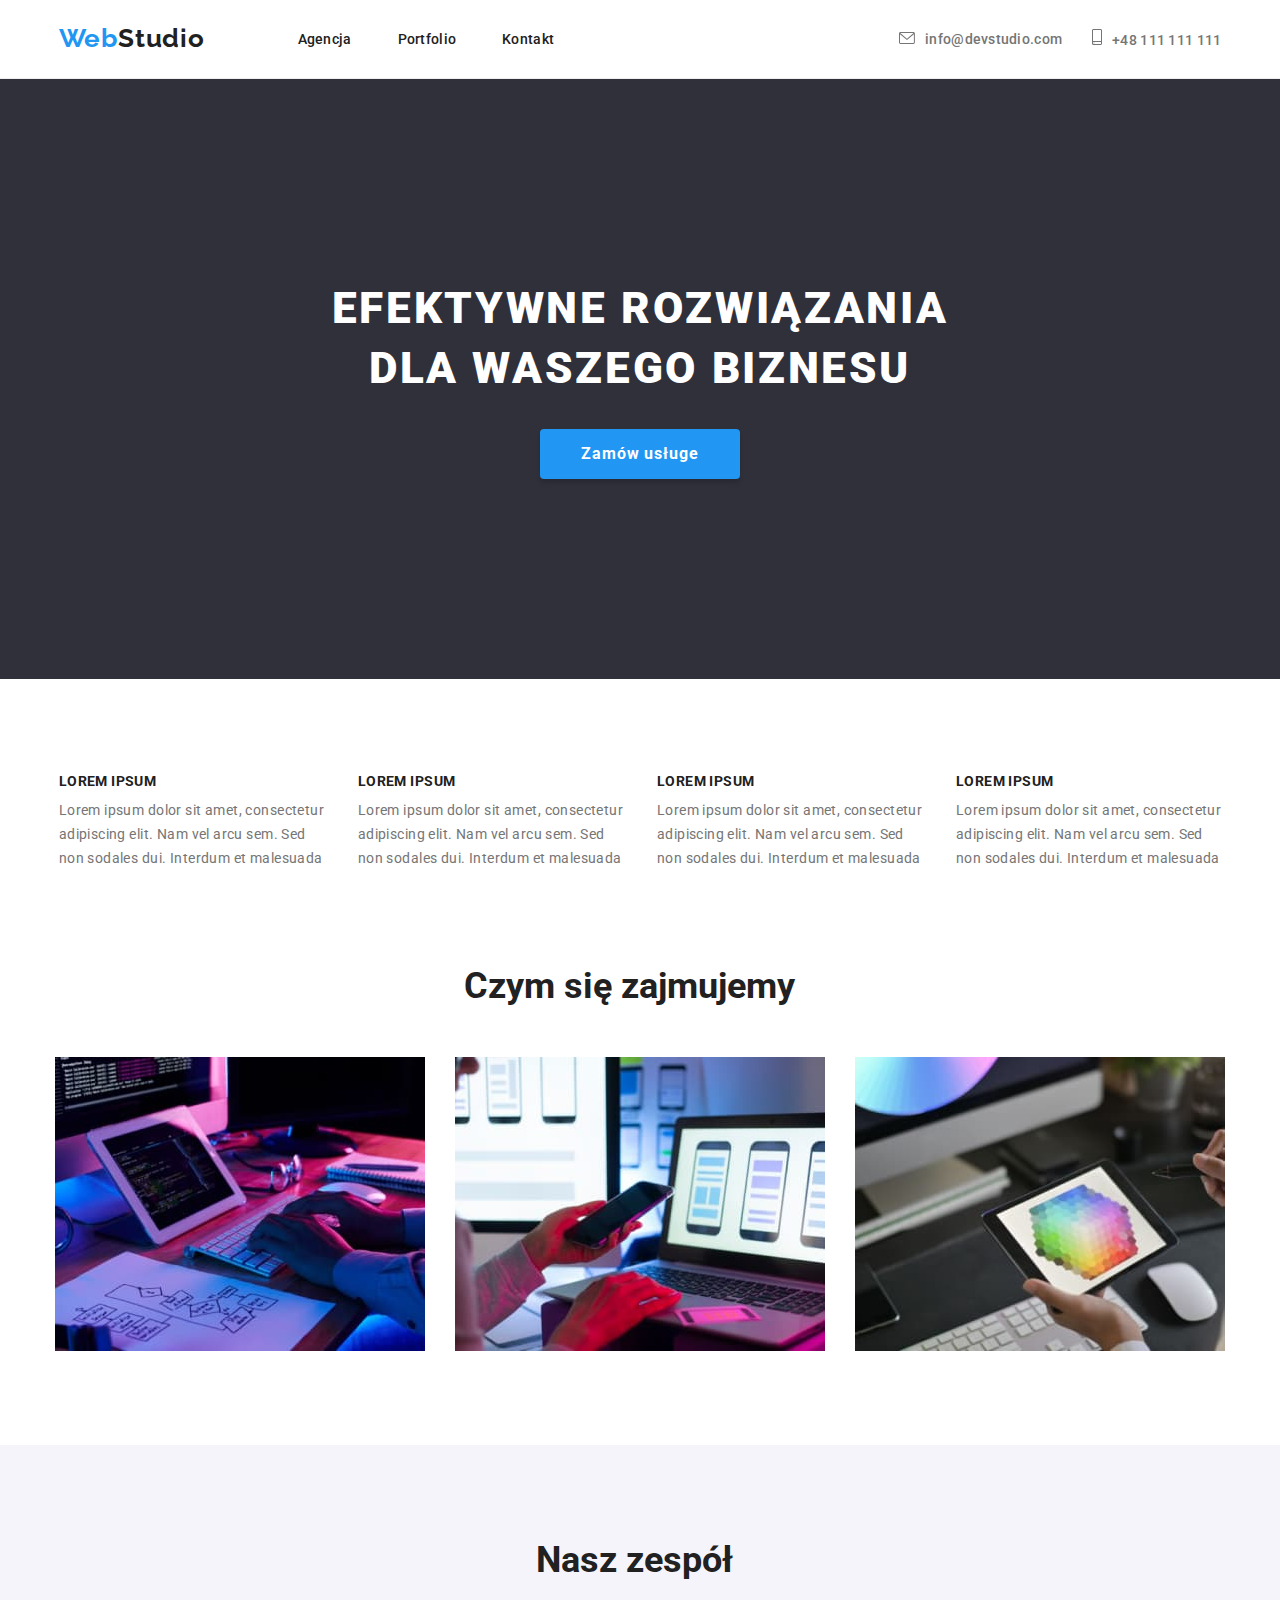
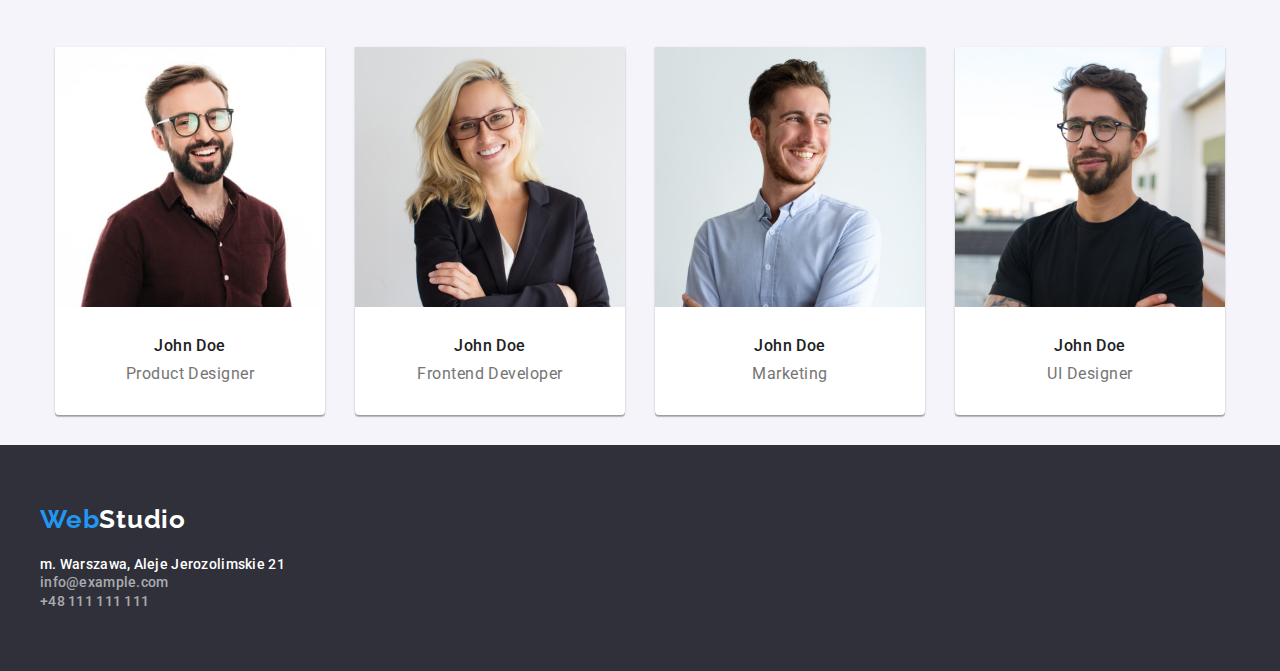
==== index.html @ 0b1e1c38 "nagłówek" ====
<!DOCTYPE html>
<html lang="en">
<head>
    <meta charset="UTF-8">
    <meta http-equiv="X-UA-Compatible" content="IE=edge">
    <meta name="viewport" content="width=device-width, initial-scale=1.0">
    <title>Studio</title>
    <link rel="stylesheet" href="https://cdnjs.cloudflare.com/ajax/libs/modern-normalize/1.0.0/modern-normalize.min.css">
    <link rel="stylesheet" href="css/styles.css">
    <link rel="preconnect" href="https://fonts.googleapis.com">
    <link rel="preconnect" href="https://fonts.gstatic.com" crossorigin>
    <link href="https://fonts.googleapis.com/css2?family=Raleway:wght@700&family=Roboto:wght@400;500;700;900&display=swap" rel="stylesheet">
</head>
<body>
    <header class="head">
        <div class="container">
            <div class="logo"> 
                <a class="logo-black" href="index.html"><span class="logo-blue">Web</span>Studio</a>
            </div>    
            <nav class="navigation">
                <ul class="navigation-list">
                    <li class="navigation-list-item"><a class="navigation-list-item-link" href="index.html">Agencja</a></li>
                    <li class="navigation-list-item"><a class="navigation-list-item-link" href="portfolio.html">Portfolio</a></li>
                    <li class="navigation-list-item"><a class="navigation-list-item-link" href="#">Kontakt</a></li>
                </ul>
            </nav>
            <div class="head-adress">
                <a class="head-adress-link" href="mailto:info@devstudio.com">
                    <svg class="head-icon" width="16" height="12">
                        <use href="../images/sprite.svg#icon-icon1head1" id="icon-icon1head1"></use>
                    </svg>info@devstudio.com
                </a>
                <a class="head-adress-link" href="tel:+48111111111">
                    <svg class="head-icon" width="10" height="16">
                        <use href="../images/sprite.svg#icon-icon1head2"></use>
                    </svg>+48 111 111 111
                </a> 
            </div>
        </div>    
    </header>
    <main>
<!--section:EFEKTYWNE ROZWIĄZANIA DLA WASZEGO BIZNESU-->
        <section class="hero">
            <div class="container">
                <a class="hero-content">
                    <h1 class="hero-content-title">EFEKTYWNE ROZWIĄZANIA<br>DLA WASZEGO BIZNESU</h1></a>
                    <button class="hero-content-button" type="button">Zamów usługe</button></a>
                </a>
            </div>
        </section>
<!--division:paragraphs-->
        <section class="paragraphs">  
            <div class="container">
                <ul class="paragraphs-list">
                    <li class="paragraphs-list-item">
                        <h4 class="paragraphs-list-item-title">LOREM IPSUM</h4>
                        <p class="paragraphs-list-item-content">Lorem ipsum dolor sit amet, consectetur<br>
                            adipiscing elit. Nam vel arcu sem. Sed <br>non
                            sodales dui. Interdum et malesuada</p>
                    </li>
                    <li class="paragraphs-list-item">
                        <h4 class="paragraphs-list-item-title">LOREM IPSUM</h4>
                        <p class="paragraphs-list-item-content">Lorem ipsum dolor sit amet, consectetur<br>
                            adipiscing elit. Nam vel arcu sem. Sed <br>non
                            sodales dui. Interdum et malesuada</p>
                    </li>
                    <li class="paragraphs-list-item">
                        <h4 class="paragraphs-list-item-title">LOREM IPSUM</h4>
                        <p class="paragraphs-list-item-content">Lorem ipsum dolor sit amet, consectetur<br>
                            adipiscing elit. Nam vel arcu sem. Sed <br>non
                            sodales dui. Interdum et malesuada</p>
                    </li>
                    <li class="paragraphs-list-item">
                        <h4 class="paragraphs-list-item-title">LOREM IPSUM</h4>
                        <p class="paragraphs-list-item-content">Lorem ipsum dolor sit amet, consectetur<br>
                            adipiscing elit. Nam vel arcu sem. Sed <br>non
                            sodales dui. Interdum et malesuada</p>
                    </li>
                </ul>
            </div>
        </section>
<!--section:Czym się zajmujemy-->
        <section class="about-us"> 
            <div class="container">
                <h2 class="about-us-heading-second-level">Czym się zajmujemy</h2>
                <ul class="about-us-list">
                    <li class="about-us-list-item"><img src="images/img1.jpg" width="370" height="294" alt="computer"></li>
                    <li class="about-us-list-item"><img src="images/img2.jpg" width="370" height="294" alt="phone"></li>
                    <li class="about-us-list-item"><img src="images/img3.jpg" width="370" height="294" alt="tablet"></li>
                </ul>
            </div>
        </section>
<!--section:Nasz zespół-->
        <section class="team">
            <div class="container">
                <h2 class="team-heading-second-level">Nasz zespół</h2>
                <ul class="team-list">
                    <li class="team-list-item">
                        <figure class="team-list-caption">
                            <img class="team-list-photo" src="images/imgteam1.jpg" alt="John Doe Product Designer" width="270" height="260"/>
                            <figcaption>
                                <p class="team-list-name">John Doe</p>
                                <p class="team-list-position">Product Designer</p>
                            </figcaption>
                        </figure>
                    </li>
                    <li class="team-list-item">
                        <figure class="team-list-caption">
                            <img class="team-list-photo" src="images/imgteam2.jpg" alt="John Doe Frontend Developer" width="270" height="260"/>
                            <figcaption>
                                <p class="team-list-name">John Doe</p>
                                <p class="team-list-position">Frontend Developer</p>
                            </figcaption>
                        </figure>
                    </li>
                    <li class="team-list-item">
                        <figure class="team-list-caption">
                            <img class="team-list-photo" src="images/imgteam3.jpg" alt="John Doe Marketing" width="270" height="260"/>
                            <figcaption>
                                <p class="team-list-name">John Doe</p>
                                <p class="team-list-position">Marketing</p>
                            </figcaption>
                        </figure>
                    </li>
                    <li class="team-list-item">
                        <figure class="team-list-caption">
                            <img class="team-list-photo" src="images/imgteam4.jpg" alt="John Doe UI Designer" width="270" height="260"/>
                            <figcaption>
                                <p class="team-list-name">John Doe</p>
                                <p class="team-list-position">UI Designer</p>
                            </figcaption>
                        </figure>
                    </li>
                </ul>
            </div>     
        </section>
    </main>
    <footer class="foot">
        <div class="container">
            <section>
                <div class="logo-foot">
                    <a class="logo-white" href="index.html"><span class="logo-blue">Web</span>Studio</a>
                </div>
                <address>
                    <ul class="foot-list">
                        <li><a class="foot-adress" href="https://goo.gl/maps/iG8N9iNhBNZRM3RP8">m. Warszawa, Aleje Jerozolimskie 21</a></li>
                        <li><a class="foot-mail" href="mailto:info@example.com">info@example.com</a></li>
                        <li><a class="foot-phone-number" href="tel:+48111111111">+48 111 111 111</a></li>
                    </ul>
                </address>
            </section>
        </div>    
    </footer>
</body>
</html>
---- css/styles.css ----
:root {
  --main-font: "Roboto", sans-serif;
  --secondary-font: "Raleway", sans-serif;
  --main-color: #212121;
  --secondary-color: #2196f3;
  --white-color: #ffffff;
  --grey-color: #757575;
  --background-color: #2f303a;
  --second-background-color: #F5F4FA;
  --footer-color: rgba(255, 255, 255, 0.6);
  --button-background-color: #f5f4fa;
  --main-button-box-shadow: 0px 4px 4px rgba(0, 0, 0, 0.15);
  --menu-button-box-shadow: 0px 3px 1px rgba(0, 0, 0, 0.1),
    0px 1px 2px rgba(0, 0, 0, 0.08),
    0px 2px 2px rgba(0, 0, 0, 0.12);
  --white-border-color: #eeeeee;
  --caption-shadow: rgba(0, 0, 0, 0.12),
    0px 1px 1px rgba(0, 0, 0, 0.14),
    0px 2px 1px rgba(0, 0, 0, 0.2);
}
body {
  font-family: var(--main-font);
  color: var(--main-color);
  font-style: normal;
  align-items: center;
}
h1,
h2,
h3,
h4,
h5,
h6 {
  margin: 0;
  padding: 0;
}

ul {
  padding: 0;
  margin: 0;
}

p {
  padding: 0;
  margin: 0;
}

img {
  display: block;
}
.container {
  width: 1200px;
  margin: 0 auto;
  align-items: center;
  justify-content: center
}
/*=====HEADER=====*/

.head {
  border-bottom: 1px solid var(--white-border-color)
}

.head .container{
  display: flex;
  align-items: center;
  
  margin-left:auto;
}
.logo {
  margin-right: 93px;
  padding-top: 24px;
  padding-bottom: 24px;  
 }
.logo-black {
  font-family: var(--secondary-font);
  font-weight: 700;
  font-size: 26px;
  line-height: 1,192;
  letter-spacing: 0.03em;
  text-decoration: none;
  color: var(--main-color);
}
.logo-blue {
  font-family: var(--secondary-font);
  font-weight: 700;
  font-size: 26px;
  line-height: 1,192;
  letter-spacing: 0.03em;
  text-decoration: none;
  color: var(--secondary-color);
}
.navigation {
  display: flex;
}
.navigation-list {
  list-style-type: none;
  text-decoration: none;
  display: flex;
  color: var(--main-color);
  }
.navigation-list .navigation-list-item:not(:last-child) {
  margin-right: 46px;
}
.navigation-list-item-link {
  font-weight: 500;
  font-size: 14px;
  line-height: 1,142;
  letter-spacing: 0.02em;
  text-decoration: none;
  color: var(--main-color);
}
.navigation-list-item-link:hover,
.navigation-list-item-link:focus,
.navigation-list-item-link:active {
  color: var(--secondary-color);
  text-decoration: none;
}
.head-adress{
  display: flex;
  padding-left: 345px;
  align-items: center;
  }
.head-adress-link:not(:last-child) {
  margin-right: 30px;
}
.head-adress-link {
  font-weight: 500;
  font-size: 14px;
  line-height: 1,142;
  letter-spacing: 0.02em;
  text-decoration: none;
  color: var(--grey-color);
}
.head-adress-link:hover,
.head-adress-link:focus,
.head-adress-link:active {
  color: var(--secondary-color);
}
.head-icon {
  display: inline-flex;
  align-items: center;
  justify-content: center;
  fill: var(--grey-color);
  margin-right: 10px;
}
.head-icon:hover,
.head-icon:focus {
  fill: var(--secondary-color);
}

/*====H2 to section=====*/

.heading-second-level {
  font-weight: 700;
  font-size: 36px;
  line-height: 1.143;
  padding-top: 94px;
  padding-bottom: 50px;
  list-style-type: none;
  text-decoration: none;
  padding-top: 94px;
  
}
/*=====section:EFEKTYWNE ROZWIĄZANIA DLA WASZEGO BIZNESU=======*/

.hero {
  background-color: var(--background-color);
  display: flex;
  padding-top: 200px;
  padding-bottom: 200px;
}
.hero .hero-content-title {
  width: 696px;
  text-align: center;
  margin-left: auto;
  margin-right: auto;
}
.hero-content {
  text-decoration: none;
  }
.hero-content-title {
  font-weight: 900;
  font-size: 44px;
  line-height: 1.363;
   letter-spacing: 0.06em;
  text-decoration: none;
  text-transform: uppercase;
  color: var(--white-color);
  
  padding-bottom: 30px; 
}
.hero-content-button {
  font-weight: 700;
  font-size: 16px;
  line-height: 1,185;
  width: 200px;
  height: 50px;
  color: var(--white-color);
  background-color: var(--secondary-color);
  box-shadow: var(--main-button-box-shadow);
  border-radius: 4px;
  border-style: none;
  cursor: pointer;
  align-items: center;
  text-align: center;
  display: block;
  letter-spacing: 0.06em;
  margin-right:auto;
    margin-left:auto;
  }

/*======division:paragraphs=======*/

.paragraphs {
  padding-top: 94px;
 }
.paragraphs-list {
  list-style-type: none;
  text-decoration: none;
  display: flex;
  justify-content: space-evenly;
}
.paragraphs-list-item {
  padding-right: 15px;
  padding-left: 15px;
}
.paragraphs-list-item-title {
  font-weight: 700;
  font-size: 14px;
  line-height: 1.143;
  text-transform: uppercase;
  letter-spacing: 0.03em;
}
.paragraphs-list-item-content {
  font-size: 14px;
  line-height: 1.714;
  text-transform: none;
  letter-spacing: 0.03em;
  color: var(--grey-color);
  margin-top: 10px;
}
/*======section:Czym się zajmujemy=======*/

.about-us-heading-second-level {
  font-weight: 700;
  font-size: 36px;
  line-height: 1.167;
  padding-top: 94px;
  padding-bottom: 50px;
  margin: 0 auto;
  list-style-type: none;
  text-decoration: none;
  padding-top: 94px;
  padding-left: 424px;
}
.about-us-title {
  font-weight: 700;
  font-size: 36px;
  line-height: 1.167;
  list-style-type: none;
  text-decoration: none;
  align-items: center;
  padding-bottom:  50px;
}
.about-us-list {
  display: flex;
  list-style-type: none;
  padding-bottom: 94px;
  }
.about-us-list-item{
  padding-right: 15px;
  padding-left: 15px;
  }

/*======section: Nasz zespół=======*/

.team {
  background-color: var(--second-background-color);
}
.team-heading-second-level {
  font-weight: 700;
  font-size: 36px;
  line-height: 1.167;
  padding-top: 94px;
  padding-bottom: 50px;
  margin: 0 auto;
  list-style-type: none;
  text-decoration: none;
  padding-top: 94px;
  padding-left: 496px;
}
.team-list {
  display: flex;
  justify-content: center;
  list-style: none;
  flex-basis: calc(100%/4-30px);
}
.team-list-item {
width: 270px;
justify-content: center;
display: flex;
margin-left: 15px;
margin-right: 15px;
}
.team-list-caption {
  height: 368px;
  width: 270px;
  border-radius: 0px 0px 4px 4px;
  box-shadow: 0px 1px 3px var(--caption-shadow);
  background: var(--white-color);
  margin-bottom: 30px;
  }
.team-list-name {
  font-weight: 500;
  font-size: 16px;
  line-height: 1,188;
  letter-spacing: 0.03em;
  text-align: center;
  margin:0;
  padding-top:30px;
  padding-bottom: 10px;
}
.team-list-position {
  font-size: 16px;
  line-height: 1,188;
  letter-spacing: 0.03em;
  color: var(--grey-color);
  text-align: center;
  margin:0;
  padding-bottom:30px;
  
}

/*=======footer=====================*/

.foot {
  background-color: var(--background-color);
  font-style: normal;
 }
.logo-foot{
  padding-top: 60px;
}
.logo-white {
  font-family: var(--secondary-font);
  font-weight: 700;
  font-size: 26px;
  line-height: 1,192;
  letter-spacing: 0.03em;
  text-decoration: none;
  color: var(--white-color);
}
.foot-list {
  list-style-type: none;
  padding-top: 20px;
  padding-bottom: 60px;

  display: flex;
  flex-direction: column;
}
.foot-adress {
  font-weight: 500;
  font-size: 14px;
  line-height: 1.333;
  letter-spacing: 0.02em;
  text-decoration: none;
  font-style: normal;
  color: var(--white-color);
}
.foot-adress:hover,
.foot-adress:focus,
.foot-adress:active {
  color: var(--secondary-color);
}
.foot-mail {
  font-weight: 500;
  font-size: 14px;
  line-height: 1.333;
  letter-spacing: 0.02em;
  text-decoration: none;
  font-style: normal;
  color: var(--footer-color);
}
.foot-mail:hover,
.foot-mail:focus,
.foot-mail:active {
  color: var(--secondary-color);
}
.foot-phone-number {
  font-weight: 500;
  font-size: 14px;
  line-height: 1.333;
  letter-spacing: 0.02em;
  text-decoration: none;
  font-style: normal;
  color: var(--footer-color);
}
.foot-phone-number:hover,
.foot-phone-number:focus,
.foot-phone-number:active {
  color: var(--secondary-color);
}

/*=========Portfolio buttons==========*/

.menu-buttons-list {
  list-style: none;
  display: flex;
  justify-content: center;
  padding-top: 94px;
  padding-bottom: 34px;
}
.menu-buttons-list-item:not(:last-child) {
  margin-right: 8px;
}
.button-portfolio {
  font-weight: 500;
  font-style: normal;
  font-size: 16px;
  line-height: 1.625;
  letter-spacing: 0.03em;
  width: auto;
  height: 38px;
  border-style: none;
  background-color: var(--button-background-color);
  border-radius: 4px;
  cursor: pointer;
}
.button-portfolio:hover,
.button-portfolio:focus {
  background-color: var(--secondary-color);
  box-shadow: var(--button-box-shadow);
  color: var(--white-color);
  cursor: pointer;
}


/*======divison portfolio====*/


.portfolio-list {
  list-style: none;
  font-style: normal;
  display: flex;
  flex-wrap: wrap;
  justify-content: space-between;
  padding-top: 0px;
  padding-bottom: 94px;
 
 }
.portfolio-list-item{
  width: 370px;
  height: 404px;
  color: var(--main-color);
  flex-basis: calc(100%/3 - 10px);
  margin-bottom: 30px;
}
.portfolio-border {
  border-left: 1px solid var(--white-border-color);
  border-bottom: 1px solid var(--white-border-color);
  border-right: 1px solid var(--white-border-color);
  width: 370px;
}
.portfolio-example {
  font-weight: 700;
  font-size: 18px;
  line-height: 2,000;
  letter-spacing: 0.06em;
  margin: 0;
  padding-top: 20px;
  padding-left: 24px;
}
.portfolio-description {
  font-size: 16px;
  line-height: 1,666;
  letter-spacing: 0.03em;
  color: var(--grey-color);
  text-align: left;
  margin: 0;
  padding-top: 20px;  
  padding-bottom: 20px;
  padding-left: 24px;
 
}
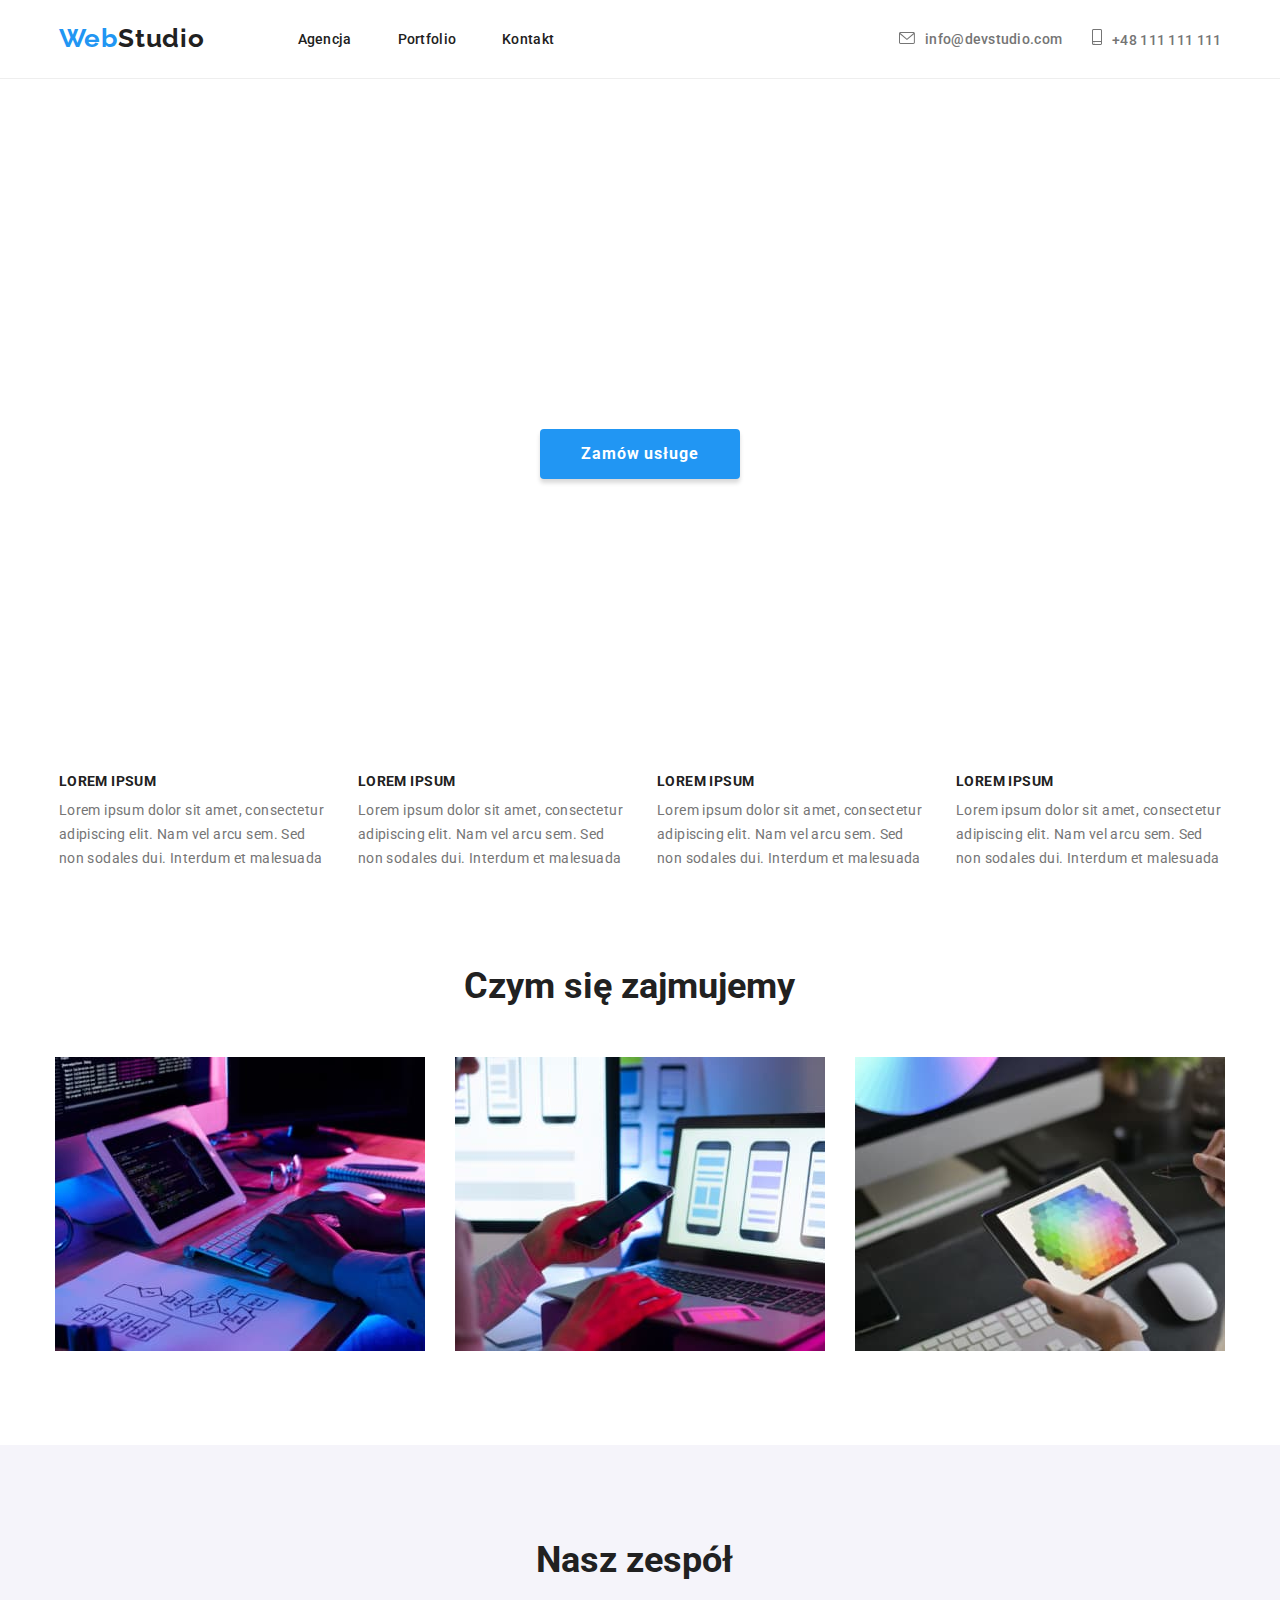
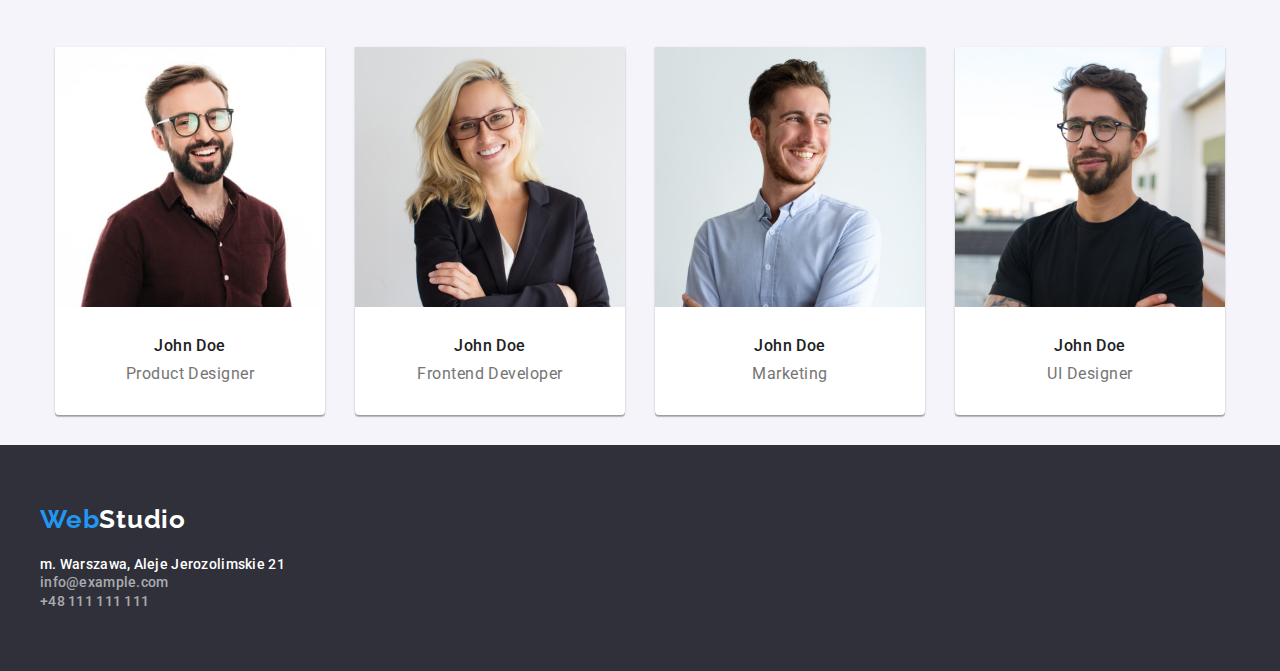
==== commit 3a8fbfbc: "1" ====
--- a/index.html
+++ b/index.html
@@ -53,6 +53,7 @@
             <div class="container">
                 <ul class="paragraphs-list">
                     <li class="paragraphs-list-item">
+                        
                         <h4 class="paragraphs-list-item-title">LOREM IPSUM</h4>
                         <p class="paragraphs-list-item-content">Lorem ipsum dolor sit amet, consectetur<br>
                             adipiscing elit. Nam vel arcu sem. Sed <br>non
--- a/css/styles.css
+++ b/css/styles.css
@@ -17,6 +17,7 @@
   --caption-shadow: rgba(0, 0, 0, 0.12),
     0px 1px 1px rgba(0, 0, 0, 0.14),
     0px 2px 1px rgba(0, 0, 0, 0.2);
+  --background-hero: rgba(47, 48, 58, 0.4);
 }
 body {
   font-family: var(--main-font);
@@ -132,8 +133,12 @@
 }
 .head-adress-link:hover,
 .head-adress-link:focus,
-.head-adress-link:active {
-  color: var(--secondary-color);
+.head-adress-link:active,
+.head-icon:hover,
+.head-icon:focus,
+.head-icon:active {
+  color: var(--secondary-color);
+  fill: var(--secondary-color);
 }
 .head-icon {
   display: inline-flex;
@@ -142,10 +147,6 @@
   fill: var(--grey-color);
   margin-right: 10px;
 }
-.head-icon:hover,
-.head-icon:focus {
-  fill: var(--secondary-color);
-}
 
 /*====H2 to section=====*/
 
@@ -163,10 +164,13 @@
 /*=====section:EFEKTYWNE ROZWIĄZANIA DLA WASZEGO BIZNESU=======*/
 
 .hero {
-  background-color: var(--background-color);
-  display: flex;
+  display: flex;
+  max-width: 1600px;
   padding-top: 200px;
   padding-bottom: 200px;
+  background-size: cover;
+  background-repeat: no-repeat;
+  background-image: linear-gradient (var(--background-hero, --background-hero), url("../images/imgbackground1.jpg"))
 }
 .hero .hero-content-title {
   width: 696px;
@@ -185,7 +189,6 @@
   text-decoration: none;
   text-transform: uppercase;
   color: var(--white-color);
-  
   padding-bottom: 30px; 
 }
 .hero-content-button {
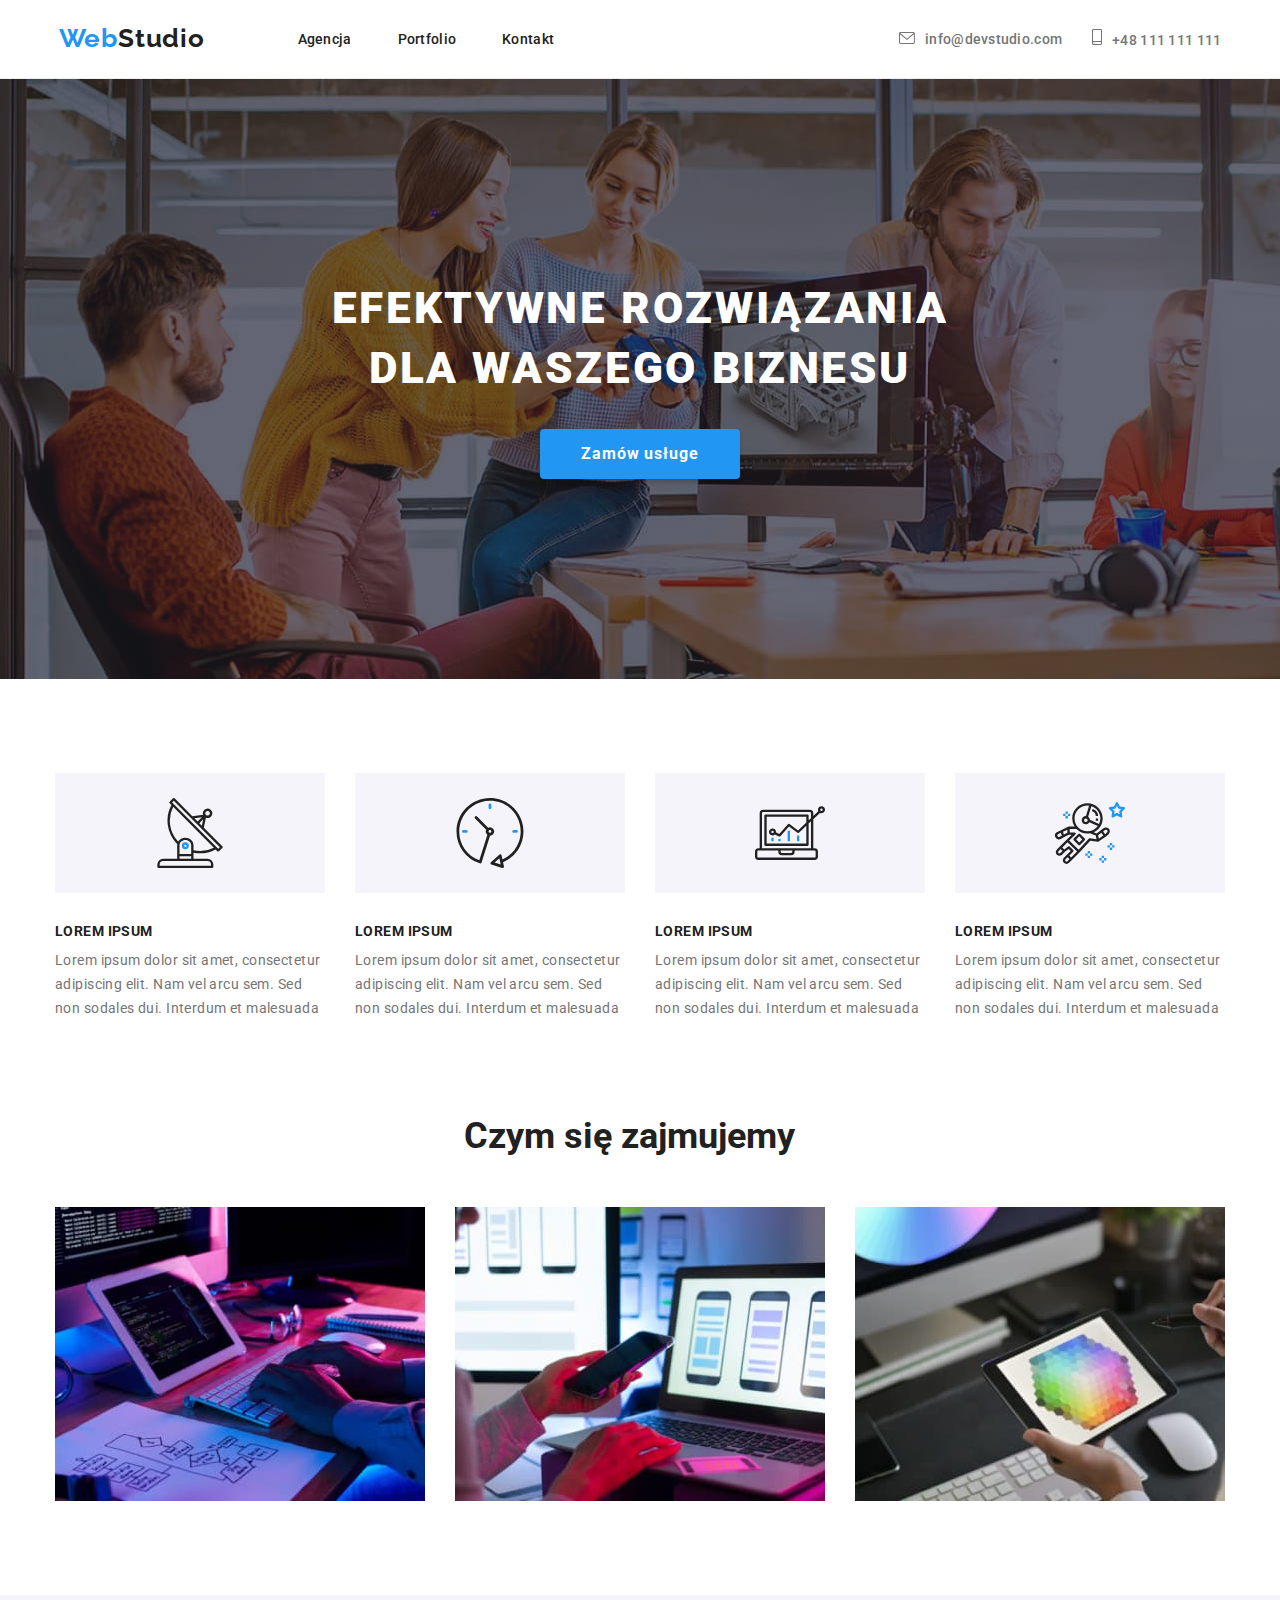
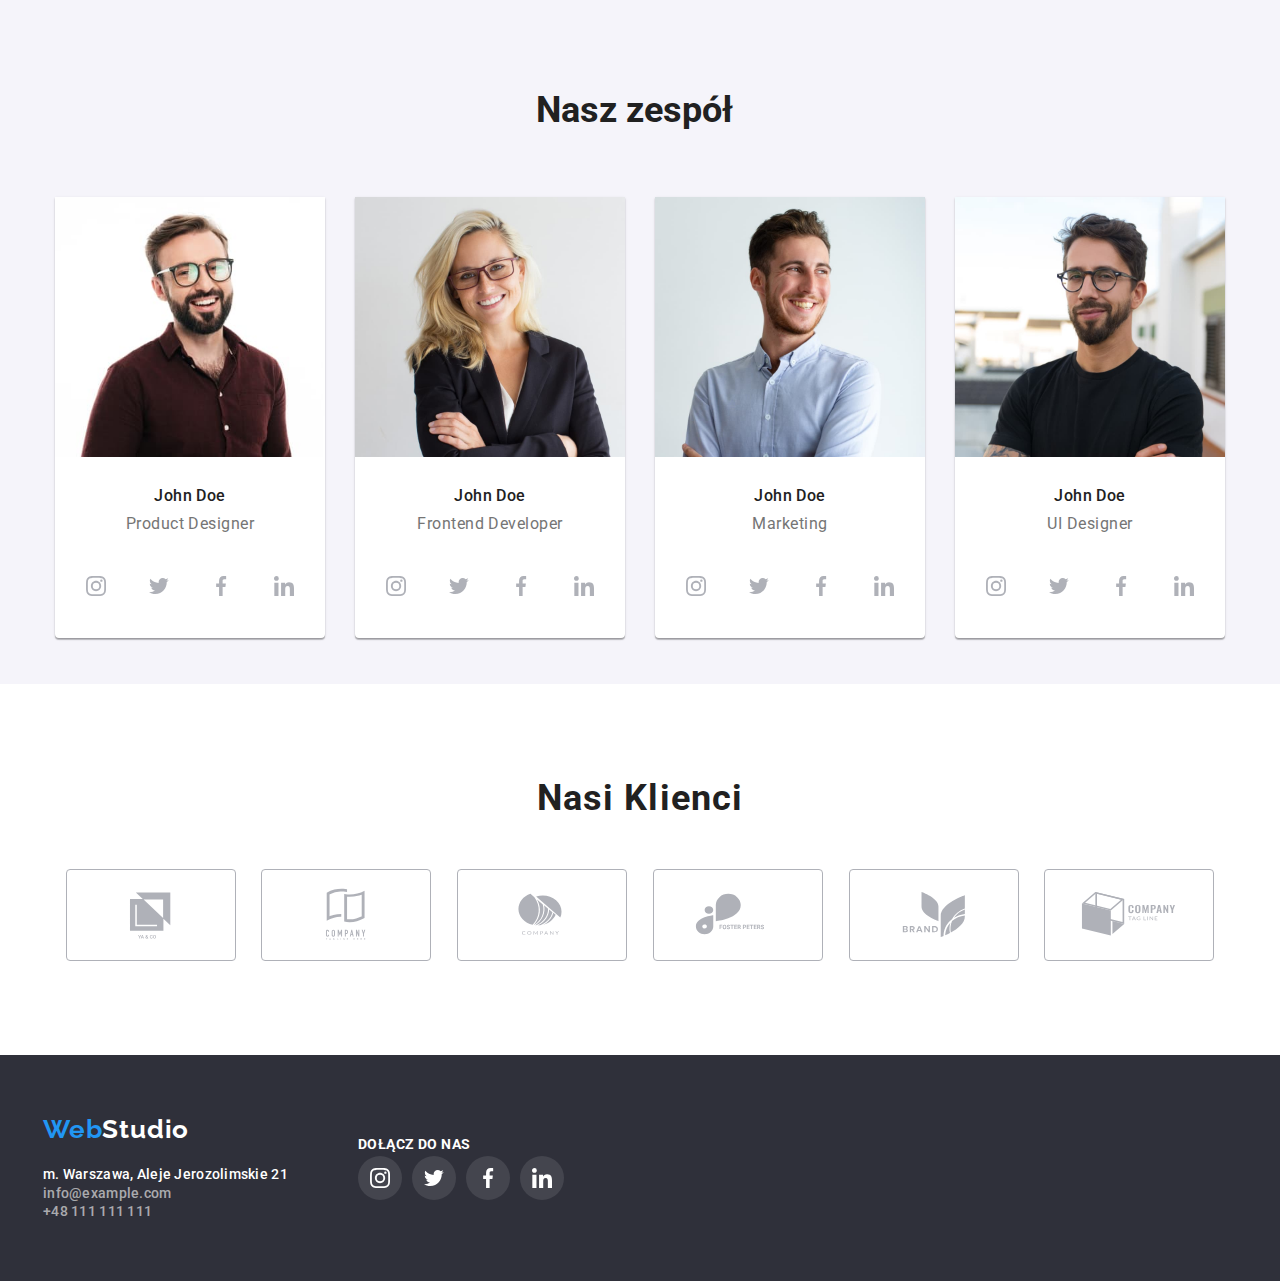
==== commit 4b26cc24: "zmiany w kodzie" ====
--- a/index.html
+++ b/index.html
@@ -14,33 +14,38 @@
 <body>
     <header class="head">
         <div class="container">
-            <div class="logo"> 
+            <div class="logo">
                 <a class="logo-black" href="index.html"><span class="logo-blue">Web</span>Studio</a>
-            </div>    
+            </div>
             <nav class="navigation">
                 <ul class="navigation-list">
                     <li class="navigation-list-item"><a class="navigation-list-item-link" href="index.html">Agencja</a></li>
-                    <li class="navigation-list-item"><a class="navigation-list-item-link" href="portfolio.html">Portfolio</a></li>
+                    <li class="navigation-list-item"><a class="navigation-list-item-link"
+                            href="portfolio.html">Portfolio</a></li>
                     <li class="navigation-list-item"><a class="navigation-list-item-link" href="#">Kontakt</a></li>
                 </ul>
             </nav>
-            <div class="head-adress">
-                <a class="head-adress-link" href="mailto:info@devstudio.com">
-                    <svg class="head-icon" width="16" height="12">
-                        <use href="../images/sprite.svg#icon-icon1head1" id="icon-icon1head1"></use>
-                    </svg>info@devstudio.com
-                </a>
-                <a class="head-adress-link" href="tel:+48111111111">
-                    <svg class="head-icon" width="10" height="16">
-                        <use href="../images/sprite.svg#icon-icon1head2"></use>
-                    </svg>+48 111 111 111
-                </a> 
-            </div>
-        </div>    
+            <ul class="head-adress-list">
+                <li class="head-adres-mail adress-link">
+                    <a class="head-adress-link" href="mailto:info@devstudio.com">
+                        <svg class="head-icon" width="16" height="12">
+                            <use href="../images/sprite.svg#icon-icon1head1" id="icon-icon1head1"></use>
+                        </svg>info@devstudio.com
+                    </a>
+                </li>
+                <li class="head-adres-phone adress-link">
+                    <a class="head-adress-link" href="tel:+48111111111">
+                        <svg class="head-icon" width="10" height="16">
+                            <use href="../images/sprite.svg#icon-icon1head2"></use>
+                        </svg>+48 111 111 111
+                    </a>
+                </li>
+                </dul>
+        </div>
     </header>
     <main>
 <!--section:EFEKTYWNE ROZWIĄZANIA DLA WASZEGO BIZNESU-->
-        <section class="hero">
+        <section class="hero section">
             <div class="container">
                 <a class="hero-content">
                     <h1 class="hero-content-title">EFEKTYWNE ROZWIĄZANIA<br>DLA WASZEGO BIZNESU</h1></a>
@@ -49,29 +54,48 @@
             </div>
         </section>
 <!--division:paragraphs-->
-        <section class="paragraphs">  
+        <section class="paragraphs section">  
             <div class="container">
                 <ul class="paragraphs-list">
                     <li class="paragraphs-list-item">
-                        
+                        <div class="paragraphs-list-icon">
+                            <svg class="paragraphs-icon" width="70" height="70">
+                                <use href="../images/sprite.svg#icon-icon2lorem1"></use>
+                            </svg>
+                        </div>
                         <h4 class="paragraphs-list-item-title">LOREM IPSUM</h4>
                         <p class="paragraphs-list-item-content">Lorem ipsum dolor sit amet, consectetur<br>
                             adipiscing elit. Nam vel arcu sem. Sed <br>non
                             sodales dui. Interdum et malesuada</p>
                     </li>
                     <li class="paragraphs-list-item">
+                        <div class="paragraphs-list-icon">
+                            <svg class="paragraphs-icon" width="70" height="70">
+                                <use href="../images/sprite.svg#icon-icon2lorem2"></use>
+                            </svg>
+                        </div>
                         <h4 class="paragraphs-list-item-title">LOREM IPSUM</h4>
                         <p class="paragraphs-list-item-content">Lorem ipsum dolor sit amet, consectetur<br>
                             adipiscing elit. Nam vel arcu sem. Sed <br>non
                             sodales dui. Interdum et malesuada</p>
                     </li>
                     <li class="paragraphs-list-item">
+                        <div class="paragraphs-list-icon">
+                            <svg class="paragraphs-icon" width="70" height="70">
+                                <use href="../images/sprite.svg#icon-icon2lorem3"></use>
+                            </svg>
+                        </div>
                         <h4 class="paragraphs-list-item-title">LOREM IPSUM</h4>
                         <p class="paragraphs-list-item-content">Lorem ipsum dolor sit amet, consectetur<br>
                             adipiscing elit. Nam vel arcu sem. Sed <br>non
                             sodales dui. Interdum et malesuada</p>
                     </li>
                     <li class="paragraphs-list-item">
+                        <div class="paragraphs-list-icon">
+                            <svg class="paragraphs-icon" width="70" height="70">
+                                <use href="../images/sprite.svg#icon-icon2lorem4"></use>
+                            </svg>
+                        </div>
                         <h4 class="paragraphs-list-item-title">LOREM IPSUM</h4>
                         <p class="paragraphs-list-item-content">Lorem ipsum dolor sit amet, consectetur<br>
                             adipiscing elit. Nam vel arcu sem. Sed <br>non
@@ -81,7 +105,7 @@
             </div>
         </section>
 <!--section:Czym się zajmujemy-->
-        <section class="about-us"> 
+        <section class="about-us section"> 
             <div class="container">
                 <h2 class="about-us-heading-second-level">Czym się zajmujemy</h2>
                 <ul class="about-us-list">
@@ -92,7 +116,7 @@
             </div>
         </section>
 <!--section:Nasz zespół-->
-        <section class="team">
+        <section class="team section">
             <div class="container">
                 <h2 class="team-heading-second-level">Nasz zespół</h2>
                 <ul class="team-list">
@@ -102,7 +126,30 @@
                             <figcaption>
                                 <p class="team-list-name">John Doe</p>
                                 <p class="team-list-position">Product Designer</p>
+                                <p class="team-social-media">
+                                    <a class="team-list-link" href="#">
+                                        <svg class="team-icon" width="20" height="20">
+                                            <use href="../images/sprite.svg#icon-icon3socialmedia1"></use>
+                                        </svg>
+                                    </a>
+                                    <a class="team-list-link" href="#">
+                                        <svg class="team-icon" width="20" height="20">
+                                            <use href="../images/sprite.svg#icon-icon3socialmedia2"></use>
+                                        </svg>
+                                    </a>
+                                    <a class="team-list-link" href="#">
+                                        <svg class="team-icon" width="20" height="20">
+                                            <use href="../images/sprite.svg#icon-icon3socialmedia3"></use>
+                                        </svg>
+                                    </a>
+                                    <a class="team-list-link" href="#">
+                                        <svg class="team-icon" width="20" height="20">
+                                            <use href="../images/sprite.svg#icon-icon3socialmedia4"></use>
+                                        </svg>
+                                    </a>
+                                </p>
                             </figcaption>
+                            
                         </figure>
                     </li>
                     <li class="team-list-item">
@@ -112,6 +159,28 @@
                                 <p class="team-list-name">John Doe</p>
                                 <p class="team-list-position">Frontend Developer</p>
                             </figcaption>
+                                <div class="team-social-media">
+                                    <a class="team-list-link" href="#">
+                                        <svg class="team-icon" width="20" height="20">
+                                            <use href="../images/sprite.svg#icon-icon3socialmedia1"></use>
+                                        </svg>
+                                    </a>
+                                    <a class="team-list-link" href="#">
+                                        <svg class="team-icon" width="20" height="20">
+                                            <use href="../images/sprite.svg#icon-icon3socialmedia2"></use>
+                                        </svg>
+                                    </a>
+                                    <a class="team-list-link" href="#">
+                                        <svg class="team-icon" width="20" height="20">
+                                            <use href="../images/sprite.svg#icon-icon3socialmedia3"></use>
+                                        </svg>
+                                    </a>
+                                    <a class="team-list-link" href="#">
+                                        <svg class="team-icon" width="20" height="20">
+                                            <use href="../images/sprite.svg#icon-icon3socialmedia4"></use>
+                                        </svg>
+                                    </a>
+                                </div>
                         </figure>
                     </li>
                     <li class="team-list-item">
@@ -121,6 +190,28 @@
                                 <p class="team-list-name">John Doe</p>
                                 <p class="team-list-position">Marketing</p>
                             </figcaption>
+                            <div class="team-social-media">
+                                <a class="team-list-link" href="#">
+                                    <svg class="team-icon" width="20" height="20">
+                                        <use href="../images/sprite.svg#icon-icon3socialmedia1"></use>
+                                    </svg>
+                                </a>
+                                <a class="team-list-link" href="#">
+                                    <svg class="team-icon" width="20" height="20">
+                                        <use href="../images/sprite.svg#icon-icon3socialmedia2"></use>
+                                    </svg>
+                                </a>
+                                <a class="team-list-link" href="#">
+                                    <svg class="team-icon" width="20" height="20">
+                                        <use href="../images/sprite.svg#icon-icon3socialmedia3"></use>
+                                    </svg>
+                                </a>
+                                <a class="team-list-link" href="#">
+                                    <svg class="team-icon" width="20" height="20">
+                                        <use href="../images/sprite.svg#icon-icon3socialmedia4"></use>
+                                    </svg>
+                                </a>
+                            </div>
                         </figure>
                     </li>
                     <li class="team-list-item">
@@ -130,15 +221,88 @@
                                 <p class="team-list-name">John Doe</p>
                                 <p class="team-list-position">UI Designer</p>
                             </figcaption>
+                            <div class="team-social-media">
+                                <a class="team-list-link" href="#">
+                                    <svg class="team-icon" width="20" height="20">
+                                        <use href="../images/sprite.svg#icon-icon3socialmedia1"></use>
+                                    </svg>
+                                </a>
+                                <a class="team-list-link" href="#">
+                                    <svg class="team-icon" width="20" height="20">
+                                        <use href="../images/sprite.svg#icon-icon3socialmedia2"></use>
+                                    </svg>
+                                </a>
+                                <a class="team-list-link" href="#">
+                                    <svg class="team-icon" width="20" height="20">
+                                        <use href="../images/sprite.svg#icon-icon3socialmedia3"></use>
+                                    </svg>
+                                </a>
+                                <a class="team-list-link" href="#">
+                                    <svg class="team-icon" width="20" height="20">
+                                        <use href="../images/sprite.svg#icon-icon3socialmedia4"></use>
+                                    </svg>
+                                </a>
+                            </div>
                         </figure>
                     </li>
                 </ul>
             </div>     
         </section>
+<!--section:Nasi klienci-->
+        <section class="our-clients section">
+            <div class=" container">
+                <h2 class="our-clients-second-level">Nasi Klienci</h2>
+                <ul class="our-clients-list">
+                    <li class="our-clients-list-item">
+                        <a class="our-clients-list-link" href="#">
+                            <svg class="client-icon" width="106" height="60">
+                                <use href="../images/sprite.svg#icon-icon4logo1"></use>
+                            </svg>
+                        </a>
+                    </li>
+                    <li class="our-clients-list-item">
+                        <a class="our-clients-list-link" href="#">
+                            <svg class="client-icon" width="106" height="60">
+                                <use href="../images/sprite.svg#icon-icon4logo2"></use>
+                            </svg>
+                        </a>
+                    </li>
+                    <li class="our-clients-list-item">
+                        <a class="our-clients-list-link" href="#">
+                            <svg class="client-icon" width="106" height="60">
+                                <use href="../images/sprite.svg#icon-icon4logo3"></use>
+                            </svg>
+                        </a>
+                    </li>
+                    <li class="our-clients-list-item">
+                        <a class="our-clients-list-link" href="#">
+                            <svg class="client-icon" width="106" height="60">
+                                <use href="../images/sprite.svg#icon-icon4logo4"></use>
+                            </svg>
+                        </a>
+                    </li>
+                    <li class="our-clients-list-item">
+                        <a class="our-clients-list-link" href="#">
+                            <svg class="client-icon" width="106" height="60">
+                                <use href="../images/sprite.svg#icon-icon4logo5"></use>
+                            </svg>
+                        </a>
+                    </li>
+                    <li class="our-clients-list-item">
+                        <a class="our-clients-list-link" href="#">
+                            <svg class="client-icon" width="106" height="60">
+                                <use href="../images/sprite.svg#icon-icon4logo6"></use>
+                            </svg>
+                        </a>
+                    </li>
+                </ul>
+            </div>
+        </section>
     </main>
-    <footer class="foot">
-        <div class="container">
-            <section>
+<!--FOOTER-->
+    <footer class="foot section">
+        <div class="container foot-div">
+            <div class="foot-navigation">
                 <div class="logo-foot">
                     <a class="logo-white" href="index.html"><span class="logo-blue">Web</span>Studio</a>
                 </div>
@@ -149,8 +313,41 @@
                         <li><a class="foot-phone-number" href="tel:+48111111111">+48 111 111 111</a></li>
                     </ul>
                 </address>
-            </section>
-        </div>    
+            </div>
+            <div class="foot-social-media">
+                <p class="foot-social-media-caption">DOŁĄCZ DO NAS</p>
+                    <ul class="foot-social-media-list">
+                        <li class="foot-social-media-list-item">
+                            <a class="foot-social-media-list-link" href="#">
+                                <svg class="foot-icon" width="20" height="20">
+                                    <use href="../images/sprite.svg#icon-icon3socialmedia1"></use>
+                                </svg>
+                            </a>
+                        </li>
+                        <li class="foot-social-media-list-item">
+                            <a class="foot-social-media-list-link" href="#">
+                                 <svg class="foot-icon" width="20" height="20">
+                                    <use href="../images/sprite.svg#icon-icon3socialmedia2"></use>
+                                </svg>
+                            </a>
+                        </li>
+                        <li class="foot-social-media-list-item">
+                            <a class="foot-social-media-list-link" href="#">
+                                <svg class="foot-icon" width="20" height="20">
+                                    <use href="../images/sprite.svg#icon-icon3socialmedia3"></use>
+                                </svg>
+                            </a>
+                        </li>
+                        <li class="foot-social-media-list-item">
+                            <a class="foot-social-media-list-link" href="#">
+                                <svg class="foot-icon" width="20" height="20">
+                                    <use href="../images/sprite.svg#icon-icon3socialmedia4"></use>
+                                </svg>
+                            </a>
+                        </li>
+                    </ul>    
+            </div> 
+        </div>
     </footer>
 </body>
 </html>--- a/css/styles.css
+++ b/css/styles.css
@@ -17,7 +17,11 @@
   --caption-shadow: rgba(0, 0, 0, 0.12),
     0px 1px 1px rgba(0, 0, 0, 0.14),
     0px 2px 1px rgba(0, 0, 0, 0.2);
-  --background-hero: rgba(47, 48, 58, 0.4);
+   --icon-first-color: #AFB1B8;
+  --icon-second-color: rgba(255, 255, 255, 0.1);
+  --portfolio-shadow: 0px 1px 1px rgba(0, 0, 0, 0.12),
+    0px 4px 4px rgba(0, 0, 0, 0.06),
+    1px 4px 6px rgba(0, 0, 0, 0.16);
 }
 body {
   font-family: var(--main-font);
@@ -52,7 +56,7 @@
   width: 1200px;
   margin: 0 auto;
   align-items: center;
-  justify-content: center
+  justify-content: center;
 }
 /*=====HEADER=====*/
 
@@ -115,12 +119,14 @@
   color: var(--secondary-color);
   text-decoration: none;
 }
-.head-adress{
+.head-adress-list{
   display: flex;
   padding-left: 345px;
   align-items: center;
+  list-style-type: none;
+  text-decoration: none;
   }
-.head-adress-link:not(:last-child) {
+.adress-link:not(:last-child) {
   margin-right: 30px;
 }
 .head-adress-link {
@@ -169,8 +175,12 @@
   padding-top: 200px;
   padding-bottom: 200px;
   background-size: cover;
+  align-items: center;
+  margin-left: auto;
+  margin-right: auto;
   background-repeat: no-repeat;
-  background-image: linear-gradient (var(--background-hero, --background-hero), url("../images/imgbackground1.jpg"))
+  background-image:linear-gradient(rgba(47, 48, 58, 0.4),rgba(47, 48, 58, 0.4)), url("../images/imgbackground1.jpg");
+  
 }
 .hero .hero-content-title {
   width: 696px;
@@ -180,12 +190,13 @@
 }
 .hero-content {
   text-decoration: none;
+
   }
 .hero-content-title {
   font-weight: 900;
   font-size: 44px;
   line-height: 1.363;
-   letter-spacing: 0.06em;
+  letter-spacing: 0.06em;
   text-decoration: none;
   text-transform: uppercase;
   color: var(--white-color);
@@ -208,7 +219,7 @@
   display: block;
   letter-spacing: 0.06em;
   margin-right:auto;
-    margin-left:auto;
+  margin-left:auto;
   }
 
 /*======division:paragraphs=======*/
@@ -240,6 +251,15 @@
   letter-spacing: 0.03em;
   color: var(--grey-color);
   margin-top: 10px;
+}
+.paragraphs-list-icon {
+  width: 270px;
+  height: 120px;
+  background-color: var(--second-background-color);
+  display: flex;
+  justify-content: center;
+  align-items: center;
+  margin-bottom: 30px;
 }
 /*======section:Czym się zajmujemy=======*/
 
@@ -293,7 +313,7 @@
 }
 .team-list {
   display: flex;
-  justify-content: center;
+  justify-content: space-evenly;
   list-style: none;
   flex-basis: calc(100%/4-30px);
 }
@@ -303,15 +323,16 @@
 display: flex;
 margin-left: 15px;
 margin-right: 15px;
+
+margin-bottom: 30px;
 }
 .team-list-caption {
-  height: 368px;
+  height: auto;
   width: 270px;
-  border-radius: 0px 0px 4px 4px;
-  box-shadow: 0px 1px 3px var(--caption-shadow);
-  background: var(--white-color);
-  margin-bottom: 30px;
-  }
+ border-radius: 0px 0px 4px 4px;
+box-shadow: 0px 1px 3px var(--caption-shadow);
+background: var(--white-color); 
+}
 .team-list-name {
   font-weight: 500;
   font-size: 16px;
@@ -330,7 +351,67 @@
   text-align: center;
   margin:0;
   padding-bottom:30px;
-  
+}
+.team-social-media {
+  display: flex;
+  justify-content: space-evenly;
+  align-content: center;
+  padding-bottom: 30px;
+}
+.team-list-link{
+   display: flex;
+  align-items: center;
+  justify-content: center;
+  width: 44px;
+  height: 44px;
+  background-color: var(--white-color);
+  border-radius: 50%;
+  fill: var(--icon-first-color);
+
+}
+.team-list-link:focus, .team-list-link:hover {
+  background-color: var(--secondary-color);
+  fill: var(--white-color);  
+}
+
+/*=======section:Nasi klienci================*/
+
+.our-clients-second-level {
+font-weight: 700;
+font-size: 36px;
+line-height: 1,167;
+text-align: center;
+letter-spacing: 0.03em;
+padding-top: 94px;
+padding-bottom: 50px;
+}
+.our-clients-list {
+  display: flex;
+  align-items: center;
+  justify-content: space-evenly;
+  list-style-type: none;
+  padding-bottom: 94px;
+ 
+}
+.our-clients-list-link {
+  border: 1px solid var(--icon-first-color);
+  border-radius: 4px;
+  width: 170px;
+  height: 92px;
+  display: flex;
+  align-items: center;
+  justify-content: space-evenly;
+    fill: var(--icon-first-color);
+}
+.client-icon {
+  width: 106px;
+  height: 60px;
+
+}
+
+.our-clients-list-link:hover, .our-clients-list-link:focus {
+  fill: var(--secondary-color);
+  border: 1px solid var(--secondary-color);
 }
 
 /*=======footer=====================*/
@@ -339,6 +420,14 @@
   background-color: var(--background-color);
   font-style: normal;
  }
+.foot .container {
+  display: flex;
+  align-items: center;
+}
+.foot-div {
+  display: inline-block;
+  margin: auto;
+}
 .logo-foot{
   padding-top: 60px;
 }
@@ -401,7 +490,49 @@
 .foot-phone-number:active {
   color: var(--secondary-color);
 }
-
+.foot-social-media {
+    padding-left: 70px;
+  padding-right: 663px;
+}
+.foot-social-media-list{
+  list-style: none;
+  display: flex;
+  padding-top: 20px;
+}
+.foot-social-media-list-item {
+  padding-right: 10px;
+}
+
+
+
+.foot-social-media-caption{
+  font-weight: 700;
+  font-size: 14px;
+  line-height: 16px;
+  letter-spacing: 0.03em;
+  text-transform: uppercase;
+  position: absolute;
+  color: var(--white-color);
+  margin: 0px;
+  padding-bottom: 20px;
+}
+.foot-social-media-list-link { 
+  display: flex;
+  align-items: center;
+  justify-content: space-evenly;
+  width: 44px;
+  height: 44px;
+  background-color: var(--icon-second-color);
+  border-radius: 50%;
+  fill: var(--white-color);
+  list-style-type: none;
+  }
+.foot-social-media-list-link:focus,
+.foot-social-media-list-link:hover {
+  background-color: var(--secondary-color);
+  fill: var(--white-color);
+
+}
 /*=========Portfolio buttons==========*/
 
 .menu-buttons-list {
@@ -447,29 +578,33 @@
   justify-content: space-between;
   padding-top: 0px;
   padding-bottom: 94px;
+
+ 
  
  }
 .portfolio-list-item{
+ 
   width: 370px;
-  height: 404px;
   color: var(--main-color);
   flex-basis: calc(100%/3 - 10px);
   margin-bottom: 30px;
-}
-.portfolio-border {
   border-left: 1px solid var(--white-border-color);
   border-bottom: 1px solid var(--white-border-color);
   border-right: 1px solid var(--white-border-color);
-  width: 370px;
-}
+}
+
+
+
 .portfolio-example {
   font-weight: 700;
   font-size: 18px;
   line-height: 2,000;
   letter-spacing: 0.06em;
-  margin: 0;
-  padding-top: 20px;
-  padding-left: 24px;
+  margin-top: 20px;
+  margin-left: 24px;
+
+  
+ 
 }
 .portfolio-description {
   font-size: 16px;
@@ -477,9 +612,14 @@
   letter-spacing: 0.03em;
   color: var(--grey-color);
   text-align: left;
-  margin: 0;
-  padding-top: 20px;  
-  padding-bottom: 20px;
-  padding-left: 24px;
- 
-}
+
+
+  margin-top: 20px;  
+  margin-bottom: 20px;
+  margin-left: 24px;
+
+}
+.portfolio-list-item:hover, .portfolio-list-item:focus {
+
+  box-shadow: var(--portfolio-shadow);
+}
